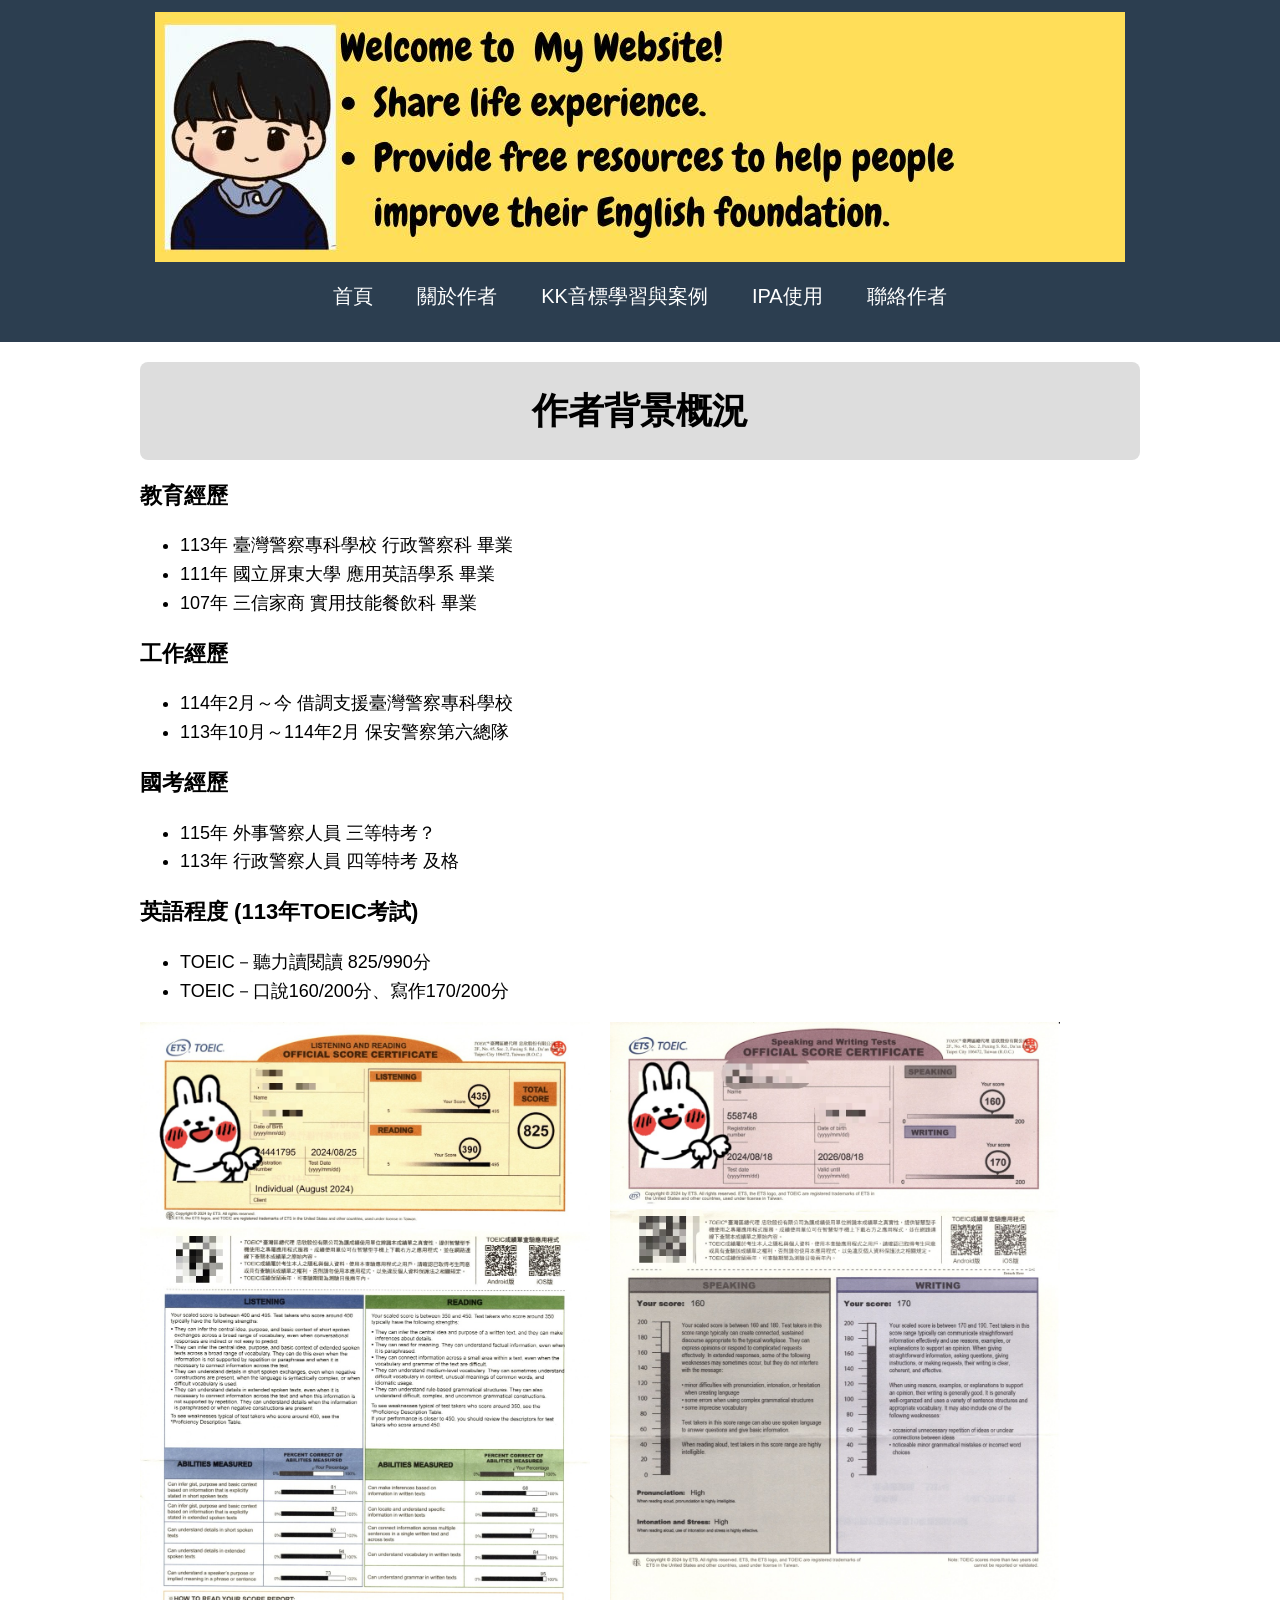
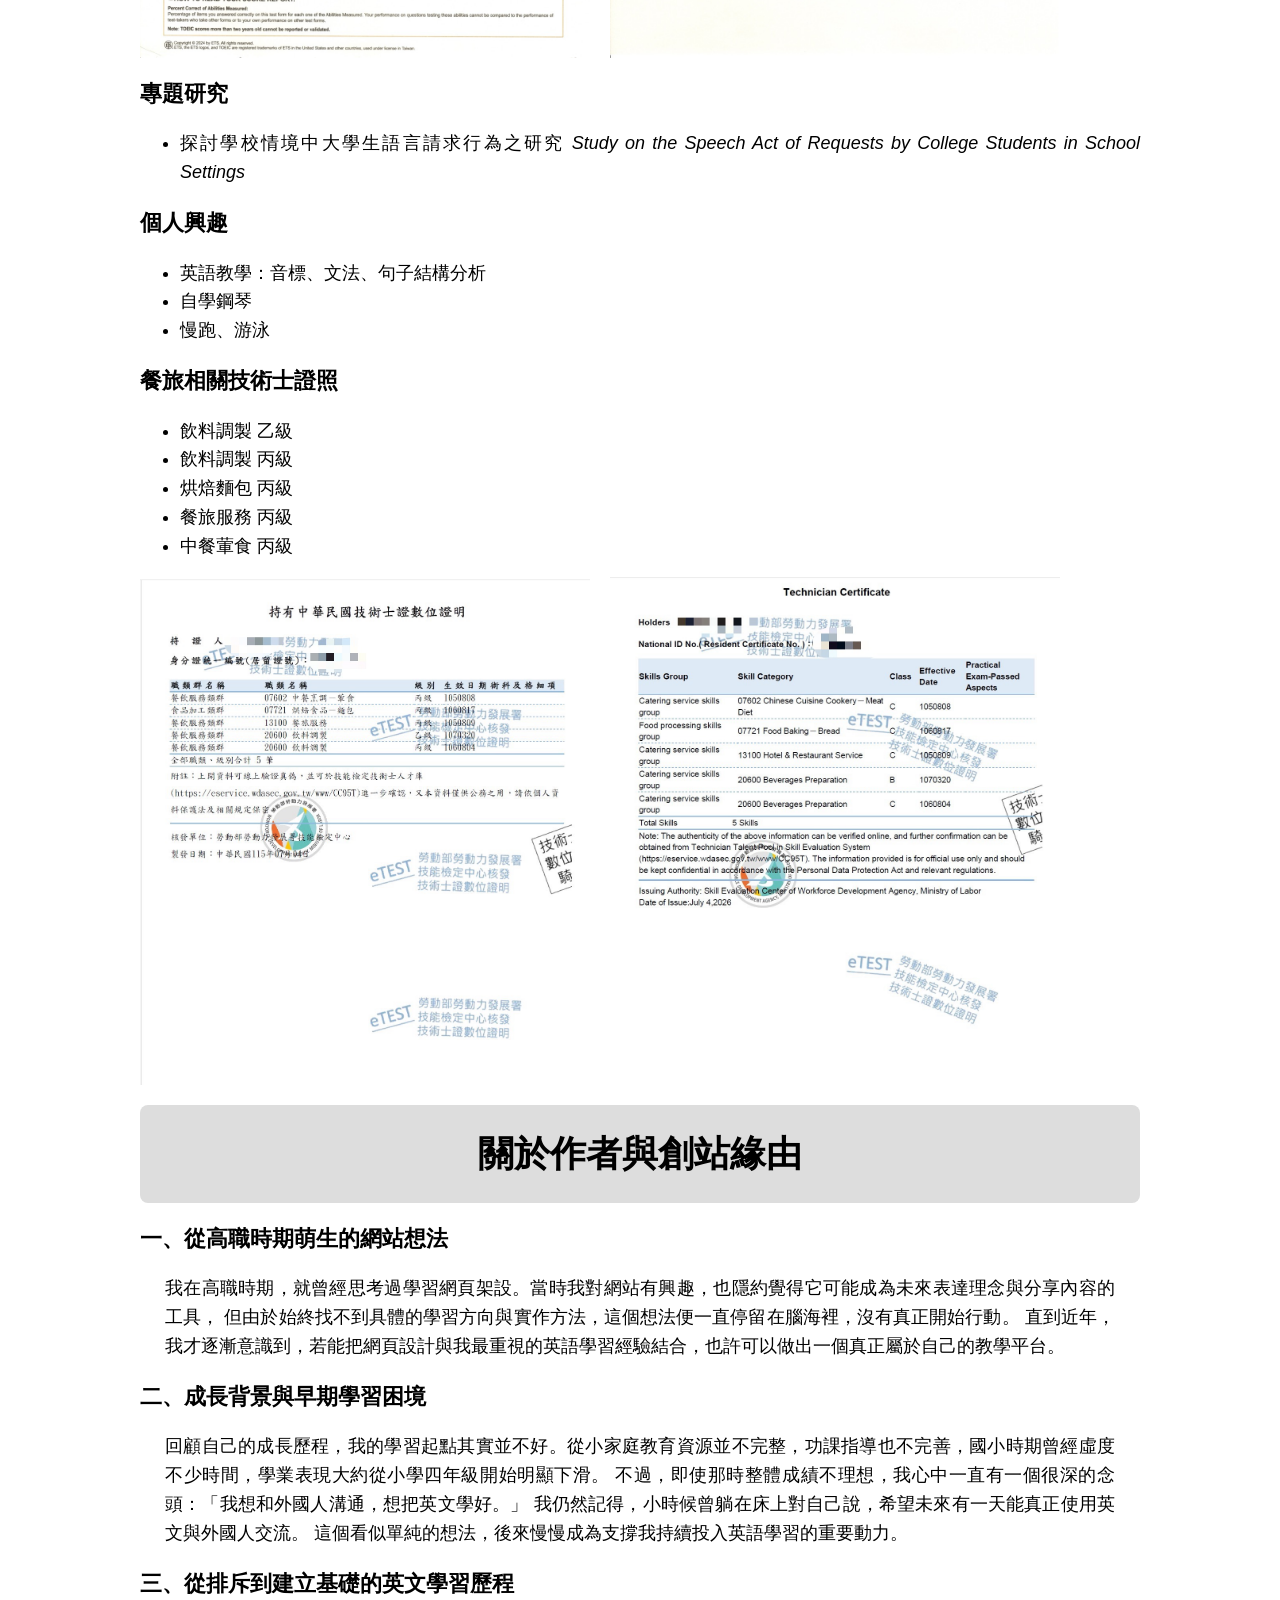
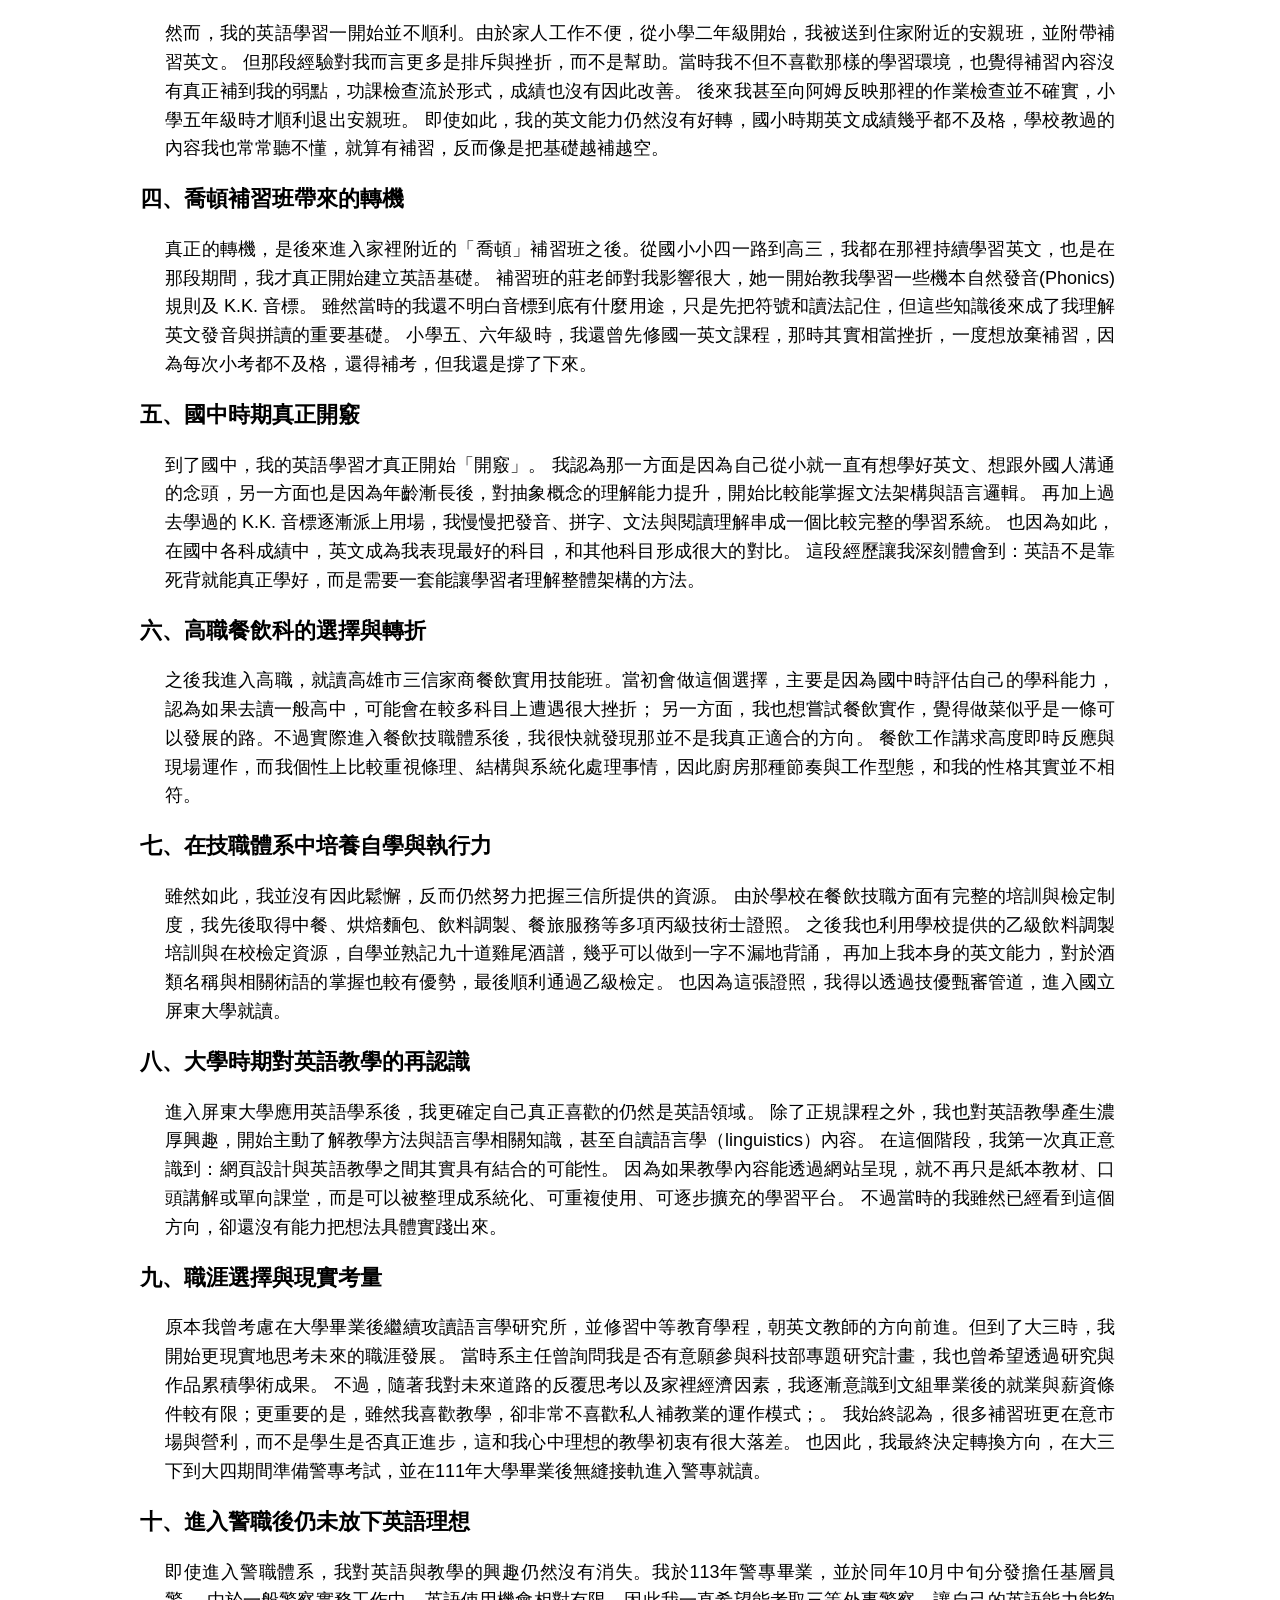
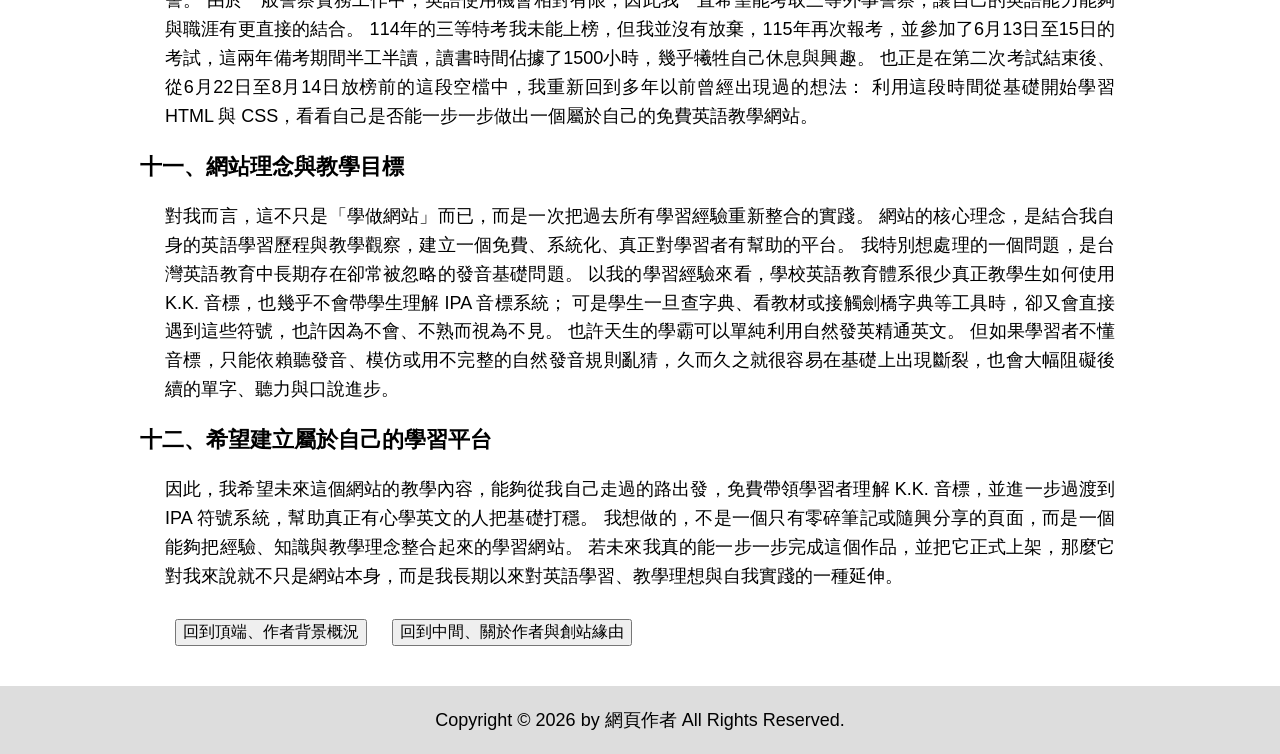
==== pages/about.html @ fb276cf3 "Version1" ====
<!DOCTYPE html> 
<html lang="zh-Hant-tw"> <!-- 告訴瀏覽器這個網頁是用「台灣繁體中文寫的」 -->
    <head>
        <meta charset="UTF-8">

        <meta name="description" content="關於作者與創站緣由">

        <meta name="viewport" content="width=device-width, initial-scale=1.0">
            <!-- RWD必備： <meta name="viewport" content="width=device-width, initial-scale=1.0">：能確保手機瀏覽器依裝置寬度正確顯示，避免內容在手機螢幕上縮小成無法閱讀的微小字體 。  -->

        <title>關於作者與創站緣由</title>

        <link rel="stylesheet" href="../CSS/base.css">  <!-- base這份放「一般外觀」和「共同基本設定」。 -->
            <!-- link是用來引入外部 CSS 檔案的元素，rel指html頁面和連結檔案的關係，其屬性質應使用stylesheet，href用來指定 CSS 檔案的路徑 -->
        <link rel="stylesheet" href="../CSS/RWD.css">    <!-- 這份只放RWD和「螢幕尺寸變化、圖片不爆版」比較有關的內容。 -->
        <style>
       
            
        </style>
    </head>

    <body> 
        <header  class="site-header" id="top">
            <img src="../images/logo.jpg" alt="網站Logo，這張自畫像是我一位大學好朋友幫我設計的！" title="網站Logo，這張圖片是我一位大學好朋友幫我設計的！" 
                style="display: block; margin: 0 auto">
                <!-- style 屬性是寫在某個 HTML 元素裡面的，專門用來直接替那個元素加 CSS 樣式。-->
                  
                <!-- style="display: block; margin: 0 auto" 整串意涵：把圖片顯示成區塊元素，然後左右自動置中。
                            display: block; = 讓 <img> 變成區塊，自己獨占一行。
                            margin: 0 auto; = 上下外距 0，左右自動分配，所以圖片會水平置中。-->
            <nav class="nav">
                <ul class="menu">
                    <li><a href="../index.html">首頁</a></li>
                    <li><a href="../pages/about.html">關於作者</a></li>
                    <li class="dropdown">
                        <button class="menu-title">KK音標學習與案例</button>
                        <ul class="submenu">
                            <li> <a href="../pages/KK-phonetic-symbols.html">KK音標學習</a></li>
                            <li> <a href="../pages/KK-application.html">單字應用教學</a></li>
                            <li> <a href="../pages/KK-case-study.html">學習案例分享</a></li>
                        </ul>
                    </li>
                    <li><a href="../pages/IPA-introduction.html">IPA使用</a></li>
                    <li><a href="../pages/contact.html">聯絡作者</a></li>
                </ul>
            </nav>
        </header>
        <main class="container">  
            <!-- main = 這一頁最主要的內容範圍。 -->
            <section class="hero">
                <h1>作者背景概況</h1>
            </section>

            <section class="sub-hero">
                <h2>教育經歷</h2>
                    <ul>
                        <li>113年 臺灣警察專科學校 行政警察科 畢業</li>
                        <li>111年 國立屏東大學 應用英語學系 畢業</li>
                        <li>107年 三信家商 實用技能餐飲科 畢業</li>
                    </ul>

                <h2>工作經歷</h2>
                    <ul>
                        <li>114年2月～今 借調支援臺灣警察專科學校</li>
                        <li>113年10月～114年2月 保安警察第六總隊</li>
                    </ul>
                
                <h2>國考經歷</h2>
                    <ul>
                        <li>115年 外事警察人員 三等特考？</li>
                        <li>113年 行政警察人員 四等特考 及格</li>
                    </ul>
                
                <h2>英語程度 (113年TOEIC考試)</h2>
                    <ul>
                        <li>TOEIC－聽力讀閱讀 825/990分</li>
                        <li>TOEIC－口說160/200分、寫作170/200分</li>
                    </ul>
                    <div class="image-container">
                        <figure><img src="../images/TOEIC 聽讀.jpg" alt="TOEIC－聽讀" title="TOEIC 聽讀"/> </figure>
                        <figure><img src="../images/TOEIC 說寫.jpg" alt="TOEIC－說寫" title="TOEIC 說寫"/> </figure>
                    </div>
                <h2>專題研究</h2>
                    <ul>
                        <li>探討學校情境中大學生語言請求行為之研究 
                            <i>Study on the Speech Act of Requests by College Students in School Settings</i></li>
                    </ul>
                <h2>個人興趣</h2>
                    <ul>
                        <li>英語教學：音標、文法、句子結構分析</li>
                        <li>自學鋼琴</li>
                        <li>慢跑、游泳</li>
                    </ul>

                <h2>餐旅相關技術士證照</h2>  
                    <ul>
                        <li>飲料調製 乙級</li>
                        <li>飲料調製 丙級</li>
                        <li>烘焙麵包 丙級</li>
                        <li>餐旅服務 丙級</li>
                        <li>中餐葷食 丙級</li>
                    </ul>
                    <div class="image-container">
                        <figure><img src="../images/技術士證照-中文.jpg" alt="技術士證照-中文" title="技術士證照-中文"/> </figure>
                        <figure><img src="../images/技術士證照-英文.jpg" alt="T技術士證照-英文" title="技術士證照-英文"/> </figure>
                    </div>
            </section>



            <section class="hero">
                <h1 id="middle">關於作者與創站緣由</h1>
            </section>

            <section class="sub-hero">
                <!-- section = main 裡面切出來的一塊一塊主題。 -->
                <h2>一、從高職時期萌生的網站想法</h2>
                    <P> 我在高職時期，就曾經思考過學習網頁架設。當時我對網站有興趣，也隱約覺得它可能成為未來表達理念與分享內容的工具，
                        但由於始終找不到具體的學習方向與實作方法，這個想法便一直停留在腦海裡，沒有真正開始行動。
                        直到近年，我才逐漸意識到，若能把網頁設計與我最重視的英語學習經驗結合，也許可以做出一個真正屬於自己的教學平台。 </p> 
            </section>

            <section class="sub-hero" >
                <h2>二、成長背景與早期學習困境</h2>
                    <p> 回顧自己的成長歷程，我的學習起點其實並不好。從小家庭教育資源並不完整，功課指導也不完善，國小時期曾經虛度不少時間，學業表現大約從小學四年級開始明顯下滑。
                        不過，即使那時整體成績不理想，我心中一直有一個很深的念頭：「我想和外國人溝通，想把英文學好。」
                        我仍然記得，小時候曾躺在床上對自己說，希望未來有一天能真正使用英文與外國人交流。
                        這個看似單純的想法，後來慢慢成為支撐我持續投入英語學習的重要動力。</p>
            </section>

            <section class="sub-hero">
                <h2>三、從排斥到建立基礎的英文學習歷程</h2>
                    <p> 然而，我的英語學習一開始並不順利。由於家人工作不便，從小學二年級開始，我被送到住家附近的安親班，並附帶補習英文。
                        但那段經驗對我而言更多是排斥與挫折，而不是幫助。當時我不但不喜歡那樣的學習環境，也覺得補習內容沒有真正補到我的弱點，功課檢查流於形式，成績也沒有因此改善。
                        後來我甚至向阿姆反映那裡的作業檢查並不確實，小學五年級時才順利退出安親班。
                        即使如此，我的英文能力仍然沒有好轉，國小時期英文成績幾乎都不及格，學校教過的內容我也常常聽不懂，就算有補習，反而像是把基礎越補越空。</p>
            </section>

            <section class="sub-hero">
                <h2>四、喬頓補習班帶來的轉機</h2>
                    <p> 真正的轉機，是後來進入家裡附近的「喬頓」補習班之後。從國小小四一路到高三，我都在那裡持續學習英文，也是在那段期間，我才真正開始建立英語基礎。
                        補習班的莊老師對我影響很大，她一開始教我學習一些機本自然發音(Phonics)規則及 K.K. 音標。
                        雖然當時的我還不明白音標到底有什麼用途，只是先把符號和讀法記住，但這些知識後來成了我理解英文發音與拼讀的重要基礎。
                        小學五、六年級時，我還曾先修國一英文課程，那時其實相當挫折，一度想放棄補習，因為每次小考都不及格，還得補考，但我還是撐了下來。</p>
            </section>

            <section class="sub-hero">
                <h2>五、國中時期真正開竅</h2>
                    <p> 到了國中，我的英語學習才真正開始「開竅」。
                        我認為那一方面是因為自己從小就一直有想學好英文、想跟外國人溝通的念頭，另一方面也是因為年齡漸長後，對抽象概念的理解能力提升，開始比較能掌握文法架構與語言邏輯。
                        再加上過去學過的 K.K. 音標逐漸派上用場，我慢慢把發音、拼字、文法與閱讀理解串成一個比較完整的學習系統。
                        也因為如此，在國中各科成績中，英文成為我表現最好的科目，和其他科目形成很大的對比。
                        這段經歷讓我深刻體會到：英語不是靠死背就能真正學好，而是需要一套能讓學習者理解整體架構的方法。</p>
            </section>

            <section class="sub-hero">
                <h2>六、高職餐飲科的選擇與轉折</h2>
                    <p> 之後我進入高職，就讀高雄市三信家商餐飲實用技能班。當初會做這個選擇，主要是因為國中時評估自己的學科能力，認為如果去讀一般高中，可能會在較多科目上遭遇很大挫折；
                        另一方面，我也想嘗試餐飲實作，覺得做菜似乎是一條可以發展的路。不過實際進入餐飲技職體系後，我很快就發現那並不是我真正適合的方向。
                        餐飲工作講求高度即時反應與現場運作，而我個性上比較重視條理、結構與系統化處理事情，因此廚房那種節奏與工作型態，和我的性格其實並不相符。</p>
            </section>

            <section class="sub-hero">
                <h2>七、在技職體系中培養自學與執行力</h2>
                    <p>雖然如此，我並沒有因此鬆懈，反而仍然努力把握三信所提供的資源。
                        由於學校在餐飲技職方面有完整的培訓與檢定制度，我先後取得中餐、烘焙麵包、飲料調製、餐旅服務等多項丙級技術士證照。
                        之後我也利用學校提供的乙級飲料調製培訓與在校檢定資源，自學並熟記九十道雞尾酒譜，幾乎可以做到一字不漏地背誦，
                        再加上我本身的英文能力，對於酒類名稱與相關術語的掌握也較有優勢，最後順利通過乙級檢定。
                        也因為這張證照，我得以透過技優甄審管道，進入國立屏東大學就讀。</p>
            </section>

            <section class="sub-hero">
                <h2>八、大學時期對英語教學的再認識</h2>
                    <p> 進入屏東大學應用英語學系後，我更確定自己真正喜歡的仍然是英語領域。
                        除了正規課程之外，我也對英語教學產生濃厚興趣，開始主動了解教學方法與語言學相關知識，甚至自讀語言學（linguistics）內容。
                        在這個階段，我第一次真正意識到：網頁設計與英語教學之間其實具有結合的可能性。
                        因為如果教學內容能透過網站呈現，就不再只是紙本教材、口頭講解或單向課堂，而是可以被整理成系統化、可重複使用、可逐步擴充的學習平台。
                        不過當時的我雖然已經看到這個方向，卻還沒有能力把想法具體實踐出來。</p>
            </section>

            <section class="sub-hero">
                <h2>九、職涯選擇與現實考量</h2>
                    <p> 原本我曾考慮在大學畢業後繼續攻讀語言學研究所，並修習中等教育學程，朝英文教師的方向前進。但到了大三時，我開始更現實地思考未來的職涯發展。
                        當時系主任曾詢問我是否有意願參與科技部專題研究計畫，我也曾希望透過研究與作品累積學術成果。
                        不過，隨著我對未來道路的反覆思考以及家裡經濟因素，我逐漸意識到文組畢業後的就業與薪資條件較有限；更重要的是，雖然我喜歡教學，卻非常不喜歡私人補教業的運作模式；。
                        我始終認為，很多補習班更在意市場與營利，而不是學生是否真正進步，這和我心中理想的教學初衷有很大落差。
                        也因此，我最終決定轉換方向，在大三下到大四期間準備警專考試，並在111年大學畢業後無縫接軌進入警專就讀。</p>
            </section>

            <section class="sub-hero">
                <h2>十、進入警職後仍未放下英語理想</h2>
                    <p> 即使進入警職體系，我對英語與教學的興趣仍然沒有消失。我於113年警專畢業，並於同年10月中旬分發擔任基層員警。
                        由於一般警察實務工作中，英語使用機會相對有限，因此我一直希望能考取三等外事警察，讓自己的英語能力能夠與職涯有更直接的結合。
                        114年的三等特考我未能上榜，但我並沒有放棄，115年再次報考，並參加了6月13日至15日的考試，這兩年備考期間半工半讀，讀書時間佔據了1500小時，幾乎犧牲自己休息與興趣。
                        也正是在第二次考試結束後、從6月22日至8月14日放榜前的這段空檔中，我重新回到多年以前曾經出現過的想法：
                        利用這段時間從基礎開始學習 HTML 與 CSS，看看自己是否能一步一步做出一個屬於自己的免費英語教學網站。</p>
            </section>

            <section class="sub-hero">
                <h2>十一、網站理念與教學目標</h2>
                    <p>對我而言，這不只是「學做網站」而已，而是一次把過去所有學習經驗重新整合的實踐。
                        網站的核心理念，是結合我自身的英語學習歷程與教學觀察，建立一個免費、系統化、真正對學習者有幫助的平台。
                        我特別想處理的一個問題，是台灣英語教育中長期存在卻常被忽略的發音基礎問題。
                        以我的學習經驗來看，學校英語教育體系很少真正教學生如何使用 K.K. 音標，也幾乎不會帶學生理解 IPA 音標系統；
                        可是學生一旦查字典、看教材或接觸劍橋字典等工具時，卻又會直接遇到這些符號，也許因為不會、不熟而視為不見。
                        也許天生的學霸可以單純利用自然發英精通英文。
                        但如果學習者不懂音標，只能依賴聽發音、模仿或用不完整的自然發音規則亂猜，久而久之就很容易在基礎上出現斷裂，也會大幅阻礙後續的單字、聽力與口說進步。</p>
            </section>

            <section class="sub-hero">
                <h2>十二、希望建立屬於自己的學習平台</h2>
                    <p>因此，我希望未來這個網站的教學內容，能夠從我自己走過的路出發，免費帶領學習者理解 K.K. 音標，並進一步過渡到 IPA 符號系統，幫助真正有心學英文的人把基礎打穩。
                        我想做的，不是一個只有零碎筆記或隨興分享的頁面，而是一個能夠把經驗、知識與教學理念整合起來的學習網站。
                        若未來我真的能一步一步完成這個作品，並把它正式上架，那麼它對我來說就不只是網站本身，而是我長期以來對英語學習、教學理想與自我實踐的一種延伸。</p>
            </section>

            <p> <button class="botton"> <a href="#top">   回到頂端、作者背景概況
            </a> </button>
                <button class="botton"> <a href="#middle">回到中間、關於作者與創站緣由</a> </button></p>
        </main>

        <footer class="site-footer">
            <p>Copyright © 2026 by 網頁作者 All Rights Reserved.</p>
        </footer>
    </body>

</html>
---- CSS/base.css ----
/* * 代表全域選擇器，會套用到所有元素 */
/*在 CSS 裡說的「box盒子」，就是指每一個 HTML 元素都像一個方塊區域，有內容、內距、邊框和外距。*/
/*box-sizing: border-box; 的意思是：你設定的寬高，會把 padding (內距)和 border (邊框) 一起算進去。*/
* {
  box-sizing: border-box;
}

/* body 是整個網頁主體 */
/* margin: 0; 先把瀏覽器預設外距清掉 */
/* font-family: 設定字體 */
/* line-height: 文字行高 */
/* font-size: 基本文字大小 */
/* background-color: 頁面背景色 */
/* color: 頁面文字顏色 */
body {
  margin: 0;
  font-family: Arial, "Microsoft JhengHei", sans-serif;
  line-height: 1.6;
  font-size: 16px;
  background-color: white;
  color: black;
}

h3 {
  border-left: 6px solid #2c3e50;  /* 標題左邊加一條 6px 深藍色線條 */
  margin: 0 0 10px 0; /* 外距：上 0、左右 0、下 10px，讓 h3 和下面 p 有點距離 */
  padding: 10px; /* 標題內距，讓文字不要貼邊 */
}

h4 {
  background-color: bisque;
  margin: 0 0 10px 0; /* 外距：上 0、左右 0、下 10px，讓 h3 和下面 p 有點距離 */
  padding: 20px; /* 標題內距，讓文字不要貼邊 */
  border-radius: 10px;
  font-size: 28px;
  text-align: center;
}

h4.summary-title {
  background: none;
  margin: 0 0 6px 0;
  padding: 0;
  font-size: 18px;
  line-height: 1.2;
  text-align: left;
  border-radius: 0;
}

a {
  color: black;
  text-decoration: none;
  font-size: 16px;
}

/* base.css：桌機 / 平板先並排 */
.image-container {
    display: flex; /* 把這個元素設定成「彈性盒容器」，讓 figure 可以水平排列 */
    flex-wrap: wrap; /* 如果空間不夠，允許換行 */
    gap: 20px; /* 每張照片之間的間距 */
    justify-content: flex-start; 
      /* 把flex-start靠主軸的起點對齊 、ceter讓整組圖片置中、flex-end 往後靠齊 、space-between左右貼邊，中間平均分散 */
}

.image-container figure {
    flex: 0 0 45%;  
      /* flex: 1 1 45%的意思：
          flex-grow: 1 ：個元素在有多出空間時，可以放大，而且是按照比例去分配空間 ； 0表示不要自動放大
          flex-shrink: 1 ：元素在空間不夠時，可以縮小，而且也是按照比例縮小 ； 0表示不要自動縮小
          flex-basis: 45% ：表示這個元素一開始的基準寬度是 45%，如果要併排三個則調成約33% */
    margin: 0; /* 移除 figure 預設外距，避免版面跑掉 */
    text-align: center; /* 圖片說明文字置中 */
}

.image-container img {
    width: 100%; /* 圖片寬度撐滿 figure */
    max-width: 100%; /* 防止圖片超出容器 */
    height: auto;  /* 維持圖片原始比例，不變形 */
    display: block;  /* 移除圖片下方多餘空白 */
}


.botton {
 margin: 10px;
}


.botton:hover {
  border-radius: 10px;
  background-color:yellowgreen;
}



.vowels:hover,
.consonants:hover {
  background-color: yellowgreen;
}

/* .site-header 是頁首區塊 */
/* background-color: 設定頁首背景色 */
/* padding: 12px 0; 表示上下留白 12px，左右 0 */
.site-header {
  background-color: #2c3e50;
  padding: 12px 0;
}


.nav {
  background-color: #2c3e50;
  padding: 10px 20px;
}

/* 主選單 */
.menu {
  list-style: none;
  margin: 0;
  padding: 0;
  display: flex; /* 主選單橫向排列 */
  gap: 20px;
  align-items: center;
}


/* 主選單每個項目 */
.menu li {
  position: relative;
  list-style: none;
}

/* 主選單連結 */
.menu li a,
.menu-title  {
  text-decoration: none; /*  去掉底線 */
  color: white; /* 文字白色 */
  padding: 8px 12px; /* 連結內距，上下 8px 左右 12px */
  display: block; /* 讓 a 變成區塊，整塊都比較好點 */
  font-size: 20px;
}

/* 因為 KK音標學習與案例 是 span，不是 a，所以要另外寫 */
.menu-title {
  color: white;
  padding: 8px 12px;
  display: block;
  font-size: 20px;
  cursor: pointer;
  background: none;   /* 拿掉按鈕預設底色 */
  border: none;       /* 拿掉按鈕預設邊框 */
  outline: none;
  font-family: inherit;
  line-height: normal;
}

/* hover 選單裡的連結滑鼠移上去時的效果 、 focus 效果 、 span 滑鼠移上去也有一樣效果 */
.menu li a:hover,
.menu li a:focus,
.menu-title:hover,
.menu-title:hover,
.menu-title:focus {
  background-color: #34495e; /* 變更背景色 */
  border-radius: 5px; /*  讓四角微圓 */
}

/* 子選單預設先隱藏 */
.submenu {
  display: none;
  position: absolute;
  top: 100%;
  left: 0;
  min-width: 220px;
  margin: 0;
  padding: 0;
  background-color: #2c3e50;
  border-radius: 5px;
  box-shadow: 0 4px 10px rgba(0, 0, 0, 0.2);
  z-index: 1000;
}

/* 子選單每個 li 垂直排列 */
.submenu li {
  list-style: none; /* 子選單每個項目不要黑點 */
  width: 100%;
}

/* 子選單連結 */
.submenu li a {
  display: block;
  padding: 10px 14px;
  color: white;
  text-decoration: none;
  font-size: 18px;
  white-space: nowrap;
}

/* 子選單 hover */
.submenu li a:hover,
.submenu li a:focus {
  background-color: #34495e;
}

/* 滑鼠移上去或焦點進入時展開 */
.dropdown:hover .submenu,
.dropdown:focus-within .submenu {
  display: block;
}

.topics ul {
  list-style: none; /* 把清單前面的黑點取消掉 */
  margin: 0;  /* 清除 ul 預設的外距 */
  padding: 0; /* 清除 ul 預設的內距 */
  display: flex; /* 這樣 ul 裡面的 li 預設就會從左到右排開，而不是一個疊一個往下排。 */
  gap: 20px; /* 每個 li 卡片之間保留 20px 間距 */
  align-items: stretch;  /* 讓同一排的項目自動拉成一樣高 */
}

.topics li {
  flex: 1; /* 每個 li 平均分配寬度 */
  border: 1px solid #ddd; /* 卡片外框：1px 淺灰色邊線 */
  background: white; /* 卡片背景色設成白色 */
  padding: 12px;  /* 卡片內距，讓內容不要貼邊 */
  display: flex;  /* 把每個 li 也變成 flex 容器 */
  flex-direction: column;  /* 讓 li 裡面的內容改成直向排列，上面是 h3，下面是 p */
}

.topics h3 {
  text-align: center; /* 標題文字置中 */
  border-left: 6px solid #2c3e50;  /* 標題左邊加一條 6px 深藍色線條 */
  background-color: #b1c8de;  /* 標題背景顏色 */
  min-height: 60px;  /* 標題區塊至少 60px 高，避免有的高有的低 */
  margin: 0 0 10px 0; /* 外距：上 0、左右 0、下 10px，讓 h3 和下面 p 有點距離 */
  padding: 10px; /* 標題內距，讓文字不要貼邊 */

}


/* .hero 是主視覺或主介紹區塊 */
/* background-color: white; 白底 */
/* margin-top: 20px; 跟上方區塊留距離 */
/* padding: 20px; 內容和邊框之間留白 */
/* border-radius: 8px; 該區塊四角圓角，但因為白色看不到 */
.hero {
  background-color: #ddd;
  margin-top: 20px;
  padding: 20px;
  border-radius: 8px;
}

/* .hero h1 主標題 */
.hero h1 {
  margin: 0;
  padding: 0;
  font-size: 28px;
  text-align: center;
}

 p {
  font-size: 18px; /* font-size: 16px; 段落文字大小 */
                  /* text-indent: 2.1em段落都要縮排2個字元 */
  text-align: justify;  /* 強制文字左右對齊 */
  text-justify: inter-ideograph; /* 針對中文、日文等東亞文字優化間距 */ 
  margin-left: 25px;
  margin-right: 25px;
}

.sub-hero ul li {
  font-size: 18px; /* font-size: 16px; 段落文字大小 */
  text-align: justify;  /* 強制文字左右對齊 */
  text-justify: inter-ideograph; /* 針對中文、日文等東亞文字優化間距 */ 
}


.vowel-list,
.consonant-list {
  display: grid;  /* 把這個區塊變成 grid 網格容器 */
  grid-template-columns: repeat(4, 1fr); /* 固定排成 4 欄，每一欄平均分配寬度 */
  gap: 12px; /* 每個格子之間的間距 */
  align-items: stretch;  /* 讓同一排的項目自動拉成一樣高 */
}


.vowels,
.consonants {
  background: white;  /* 按鈕背景顏色 */
  border: 1px solid #ddd; /* 邊框，1px 灰色線 */
  border-radius: 12px;
  padding: 1rem 1.5rem;  /* 內距，上下 1rem、左右 1.5rem */
  text-align: center;
  cursor: pointer;
  transition: 0.2s; /* 動畫過渡效果，讓變化比較順 */
  font-size: 30px;
  margin-bottom: 0.5rem;   /* 每顆按鈕下面再留一點空間 */
  height: 85px;
}

.ii, .u, .e, .o, .ɝ, .ə {
  color: red;
}

.p, .f, .θ, .t, .s, .ʃ, .tʃ, .k, .h {
  color: red;
}

.sound-note {
  margin-top: 8px;
  font-size: 16px;
  color: #555;
}


/* .site-footer 是頁尾 */
/* text-align: center; 文字置中 */
/* padding: 20px; 內距 */
/* margin-top: 30px; 和上方內容拉開距離 */
/* background-color: #ddd; 淺灰背景 */
.site-footer {
  text-align: center;
  padding: 20px;
  margin-top: 30px;
  background-color: #ddd;
}

.site-footer p {
  margin: 0;
  text-align: center;
}

 /* .table-wrap：外面那層「包起來」的盒子，通常拿來做橫向捲動、限制寬度、或加外框。 */
.table-wrap {
  overflow-x: auto;
  -webkit-overflow-scrolling: touch;
}

.table-wrap table {
  width: 100%;
  min-width: 700px;
  border-collapse: collapse;
}

.table-wrap caption {
  margin-bottom: 10px;
  font-weight: bold;
  text-align: left;
}

.table-wrap th,
.table-wrap td {
  padding: 10px;
  border: 1px solid #ccc;
  text-align: left;
}

.vocab-pronunciation {
  padding: 6px 12px;
  cursor: pointer;
}
---- CSS/RWD.css ----
/* .container 是把主要內容集中放在中間、控制寬度的外層盒子 */
/* width: 90%; 表示容器寬度佔畫面 90% */
/* max-width: 1000px; 但最大不要超過 1000px */
/* margin: 0 auto; 上下外距 0，左右自動分配，讓區塊水平置中 */
.container {
  width: 90%;
  max-width: 1000px;
  margin: 0 auto;
}

 /* RWD 圖片自適應 */
/* max-width: 100%; 避免圖片超出螢幕 */
/* height: auto; 依比例自動調整高度，避免變形 */
/* display: block; 讓圖片變成區塊元素，自己獨占一行 */
img {
  max-width: 100%;
  height: auto;
  display: block; 
}


@media (max-width: 767px) {
  .vowel-list,
  .consonant-list {
    grid-template-columns: repeat(4, 1fr); /* 手機排版繼續保留一排 4 個 */
    gap: 8px;
  }

  .vowels,
  .consonants {
    font-size: 18px; 
    height: 68px; 
    padding: 6px 4px; 
    /* 以上三種設定：讓手機格子尺寸回到可承受範圍 */

    margin-bottom: 0;
    line-height: 1.15;
    display: flex;
    align-items: center;
    justify-content: center;
    text-align: center;
    white-space: normal;

    /* 以下最關鍵兩個設定：因為像 [m母m]、[n母n]、[l母l] 這些字比較長，
    如果不允許正常換行，就會把格子硬撐歪；加了之後它可以在格內自己折行，比較不會爆版。 */
    word-break: break-word;
    overflow-wrap: break-word;
  }
 
   h4 {
    text-align: center;
    padding: 10px 12px;
    margin: 0 0 6px 0;
  }

  p {
    margin-left: 12px;
    margin-right: 12px;
    font-size: 17px;
    line-height: 1.8;
  }

  .menu {
    flex-direction: column;
    align-items: stretch;
    gap: 0;
  }

  .menu > li {
    width: 100%;
  }

  .menu > li > a,
  .menu-title {
    width: 100%;
    text-align: left;
    background: none;
    border: none;
  }

  .submenu {
    position: static;
    min-width: 100%;
    box-shadow: none;
    margin-top: 4px;
    background-color: #34495e;
  }

  .image-container {
    flex-direction: column; /* 改成垂直排列，避免手機太擠 */
    }

  .image-container figure { 
    flex: 1 1 100%;  /* 每個 figure 佔滿整行 */
    }
}

/* RWD媒體查詢與彈性排列： @media (min-width: 768px)當螢幕變大時，切換成桌機版樣式  
  RWD 排版觀念中，我們會讓手機版預設維持簡單的上下直排 。
  接著利用 @media (min-width: 768px) 語法告訴網頁，當使用者的螢幕大於平板尺寸時，透過 display: flex; 與 flex-direction: row; 
  將原本直排的容器轉為左右橫排 。只要掌握這個原則，就能應付絕大多數的網頁區塊自適應需求 。
  補充：當螢幕寬度大於等於 768px 時，常拿來當「手機版切換成平板／桌機版」的參考分界，不是硬性標準。 */

@media (min-width: 768px) {
  .menu {
    flex-direction: row;
    justify-content: center;
    align-items: center;
    gap: 20px;
  }

  .hero h1 {
    font-size: 36px;
  }

  .hero p,
  .hero ul li,
  .sub-hero p {
    font-size: 18px;
  }

  .sub-hero h2 {
    font-size: 22px;
  }

   
}
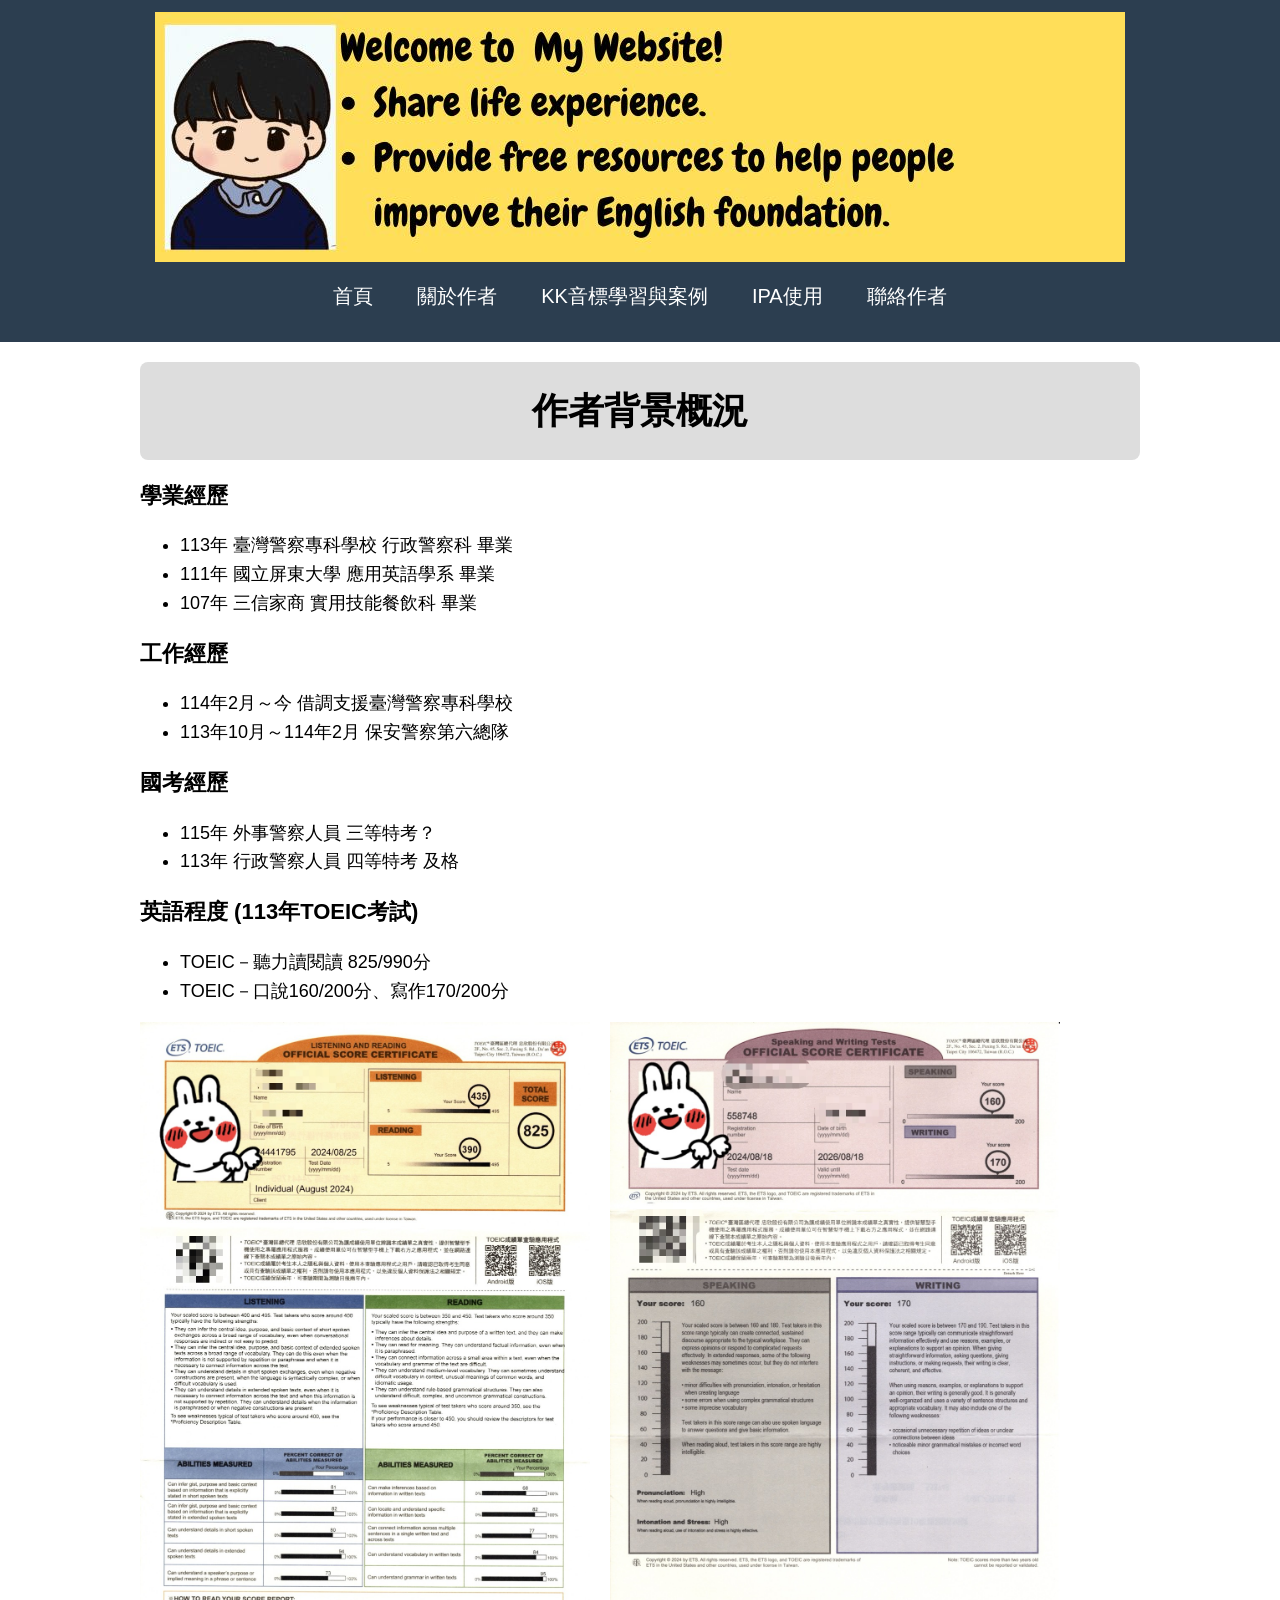
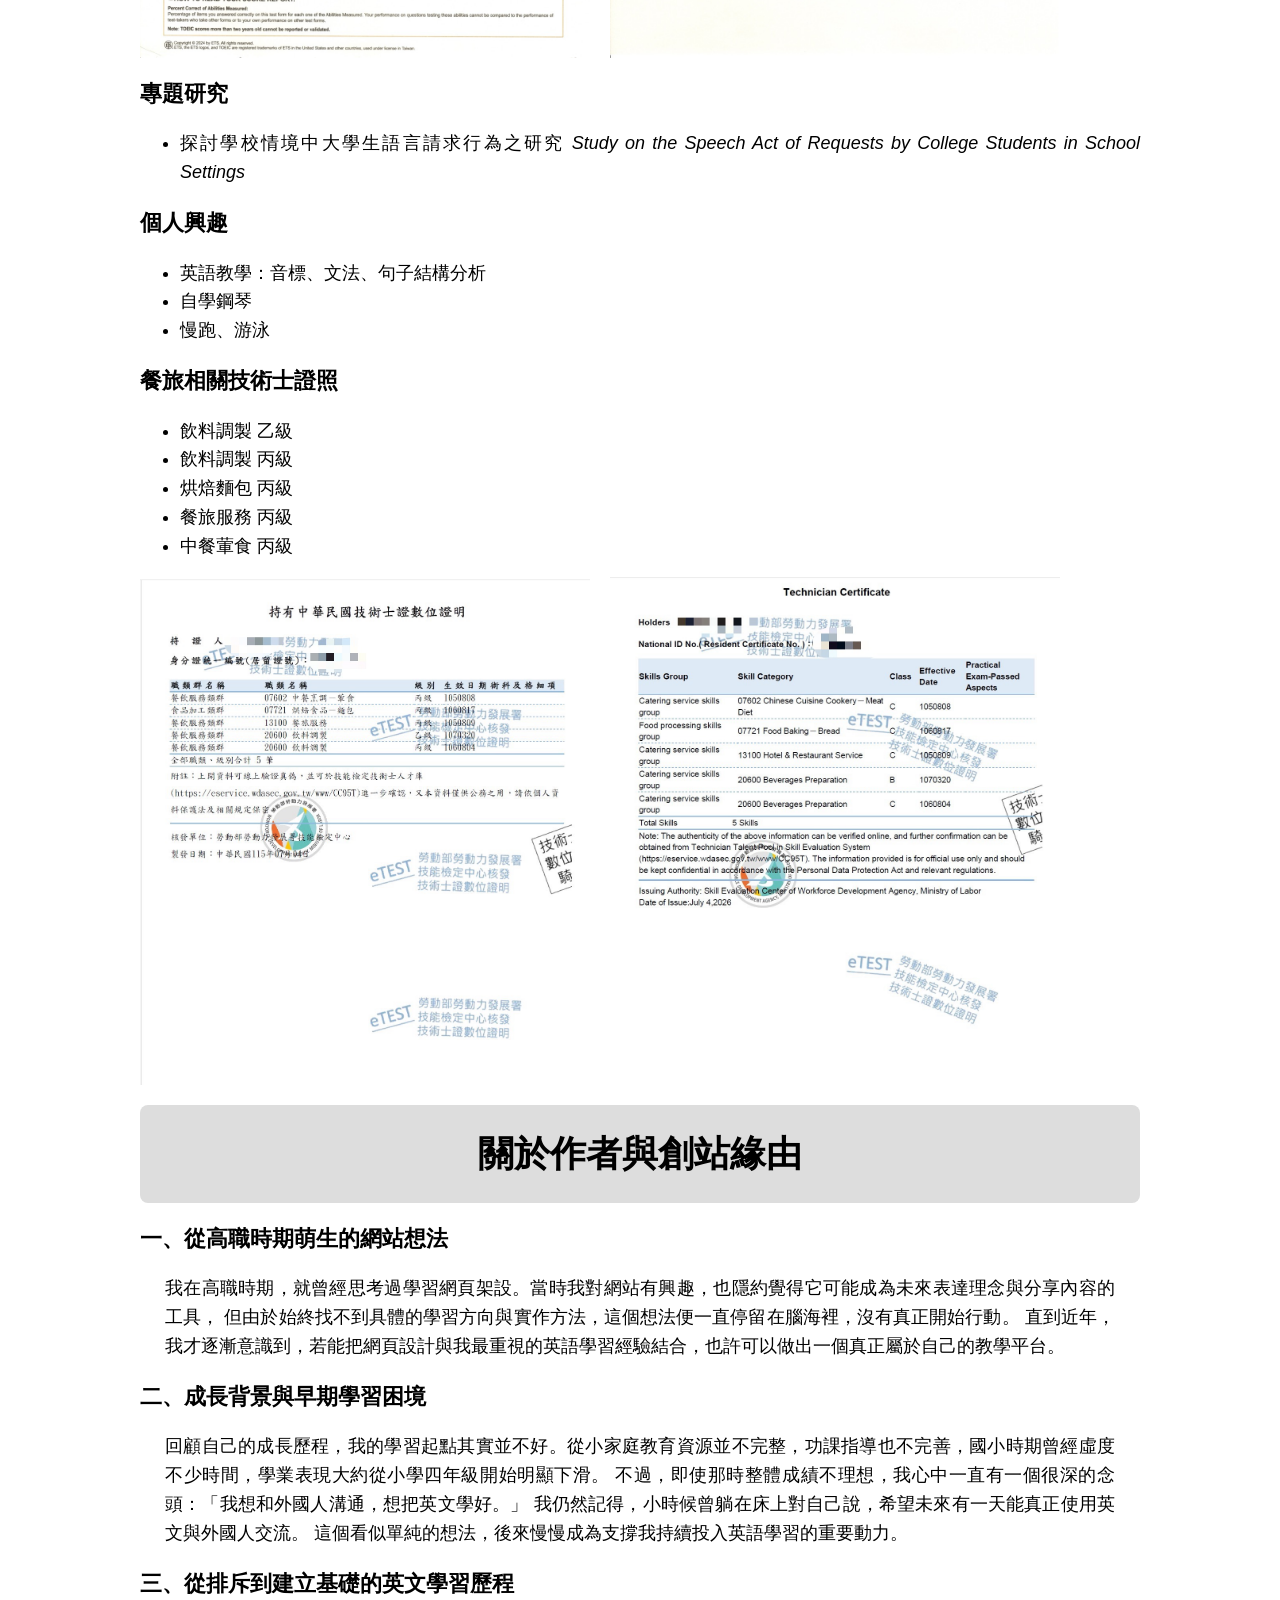
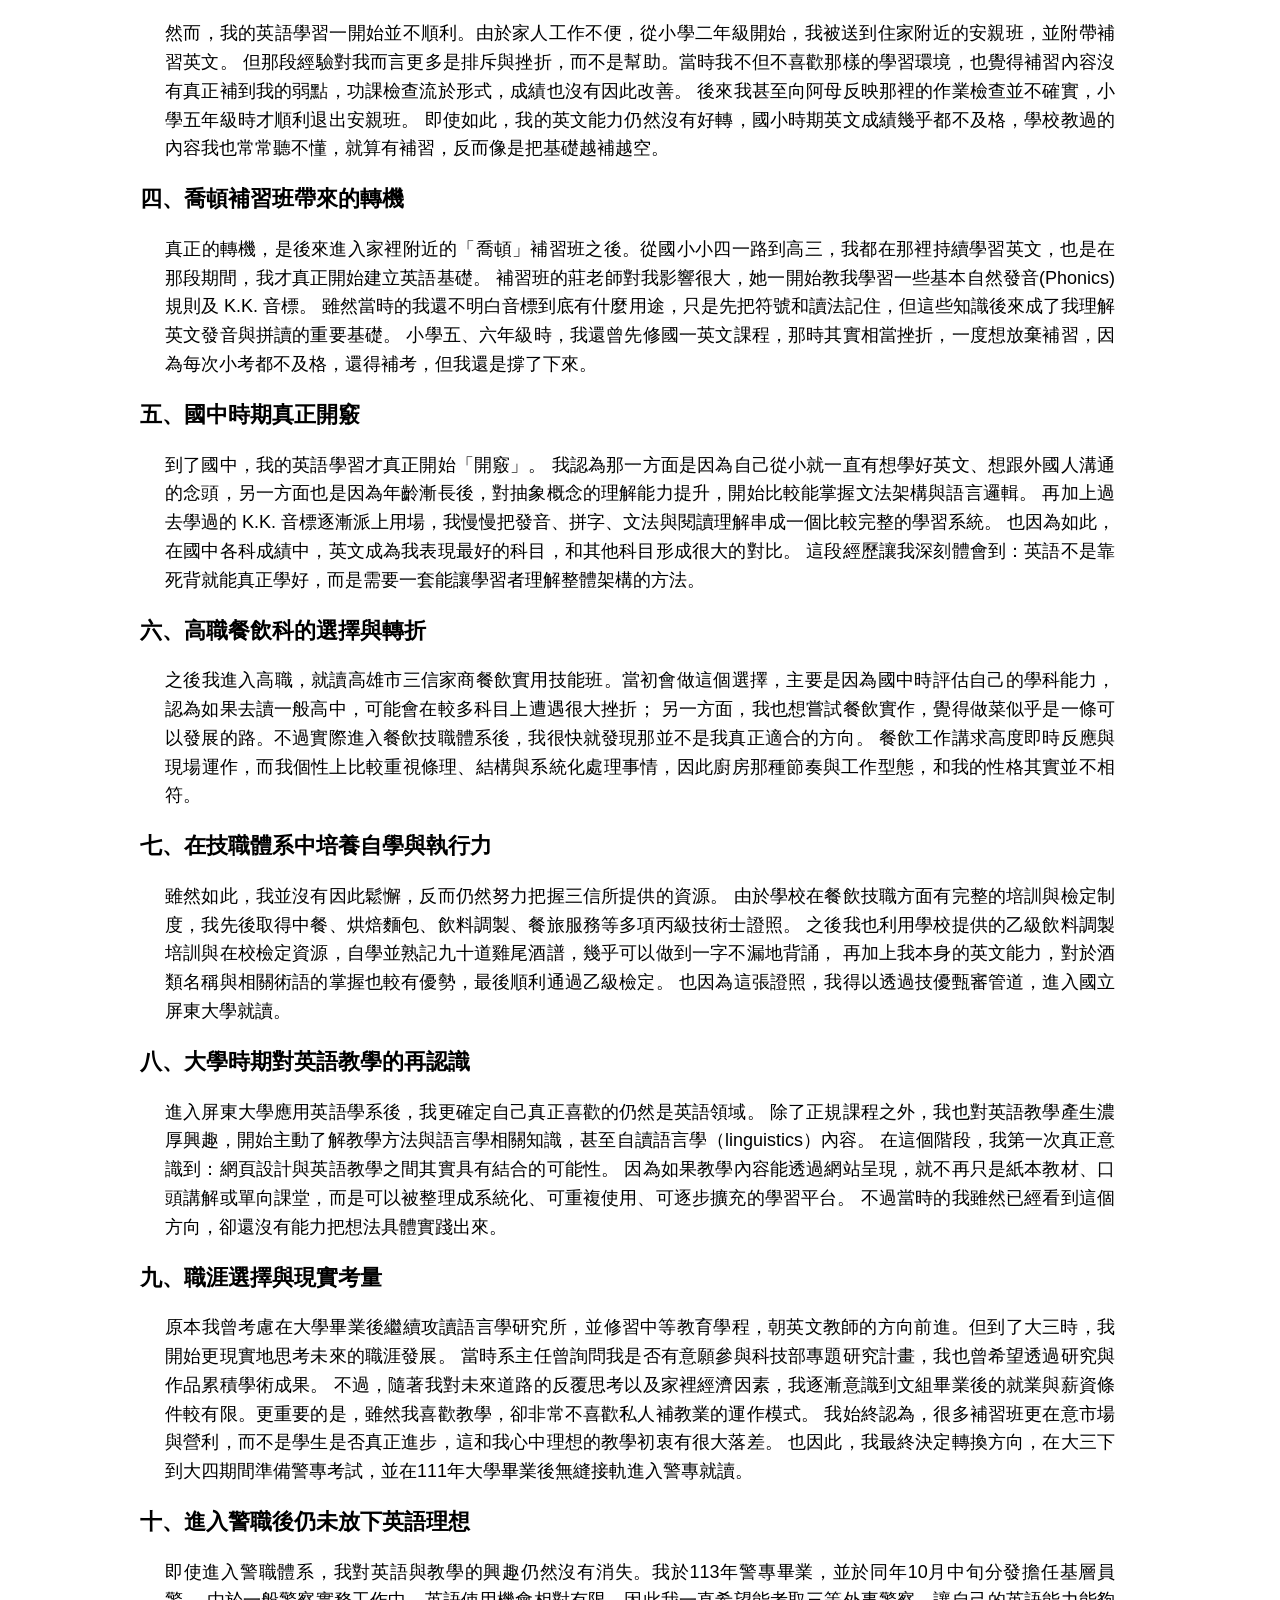
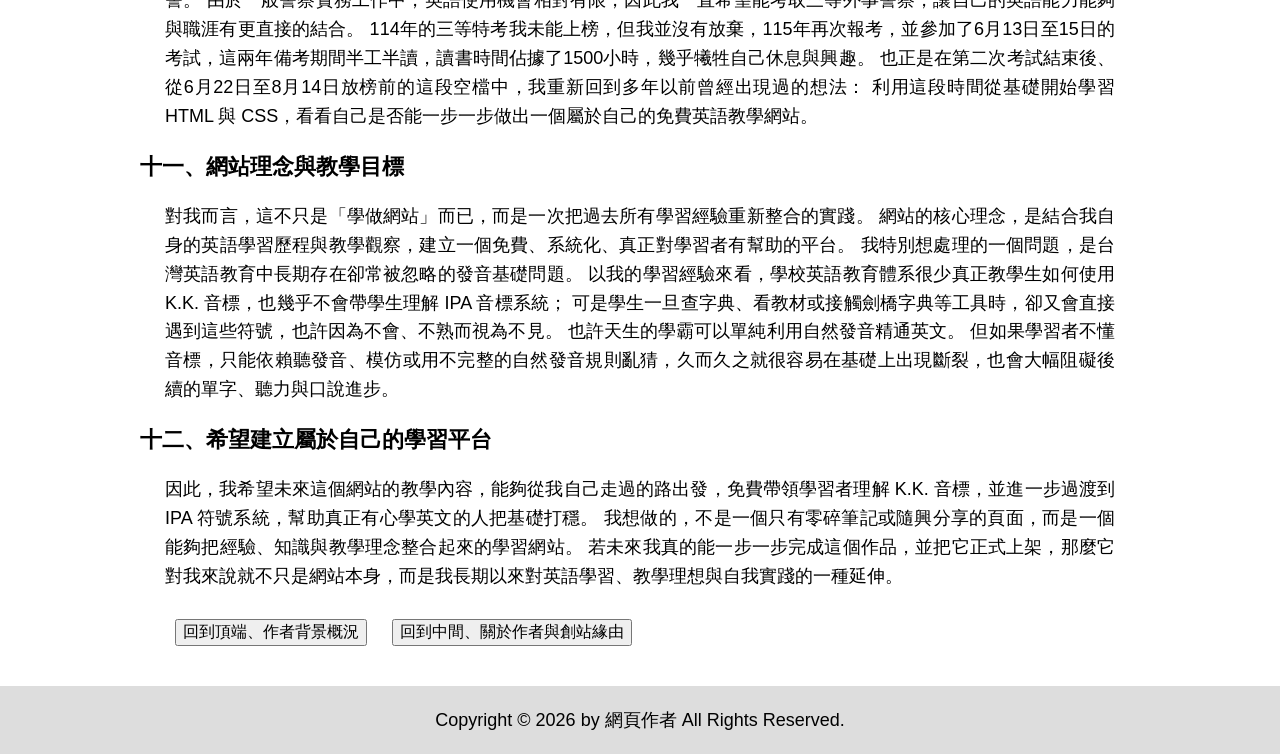
==== commit e20eac3a: "version 4" ====
--- a/pages/about.html
+++ b/pages/about.html
@@ -52,7 +52,7 @@
             </section>
 
             <section class="sub-hero">
-                <h2>教育經歷</h2>
+                <h2>學業經歷</h2>
                     <ul>
                         <li>113年 臺灣警察專科學校 行政警察科 畢業</li>
                         <li>111年 國立屏東大學 應用英語學系 畢業</li>
@@ -132,14 +132,14 @@
                 <h2>三、從排斥到建立基礎的英文學習歷程</h2>
                     <p> 然而，我的英語學習一開始並不順利。由於家人工作不便，從小學二年級開始，我被送到住家附近的安親班，並附帶補習英文。
                         但那段經驗對我而言更多是排斥與挫折，而不是幫助。當時我不但不喜歡那樣的學習環境，也覺得補習內容沒有真正補到我的弱點，功課檢查流於形式，成績也沒有因此改善。
-                        後來我甚至向阿姆反映那裡的作業檢查並不確實，小學五年級時才順利退出安親班。
+                        後來我甚至向阿母反映那裡的作業檢查並不確實，小學五年級時才順利退出安親班。
                         即使如此，我的英文能力仍然沒有好轉，國小時期英文成績幾乎都不及格，學校教過的內容我也常常聽不懂，就算有補習，反而像是把基礎越補越空。</p>
             </section>
 
             <section class="sub-hero">
                 <h2>四、喬頓補習班帶來的轉機</h2>
                     <p> 真正的轉機，是後來進入家裡附近的「喬頓」補習班之後。從國小小四一路到高三，我都在那裡持續學習英文，也是在那段期間，我才真正開始建立英語基礎。
-                        補習班的莊老師對我影響很大，她一開始教我學習一些機本自然發音(Phonics)規則及 K.K. 音標。
+                        補習班的莊老師對我影響很大，她一開始教我學習一些基本自然發音(Phonics)規則及 K.K. 音標。
                         雖然當時的我還不明白音標到底有什麼用途，只是先把符號和讀法記住，但這些知識後來成了我理解英文發音與拼讀的重要基礎。
                         小學五、六年級時，我還曾先修國一英文課程，那時其實相當挫折，一度想放棄補習，因為每次小考都不及格，還得補考，但我還是撐了下來。</p>
             </section>
@@ -182,7 +182,7 @@
                 <h2>九、職涯選擇與現實考量</h2>
                     <p> 原本我曾考慮在大學畢業後繼續攻讀語言學研究所，並修習中等教育學程，朝英文教師的方向前進。但到了大三時，我開始更現實地思考未來的職涯發展。
                         當時系主任曾詢問我是否有意願參與科技部專題研究計畫，我也曾希望透過研究與作品累積學術成果。
-                        不過，隨著我對未來道路的反覆思考以及家裡經濟因素，我逐漸意識到文組畢業後的就業與薪資條件較有限；更重要的是，雖然我喜歡教學，卻非常不喜歡私人補教業的運作模式；。
+                        不過，隨著我對未來道路的反覆思考以及家裡經濟因素，我逐漸意識到文組畢業後的就業與薪資條件較有限。更重要的是，雖然我喜歡教學，卻非常不喜歡私人補教業的運作模式。
                         我始終認為，很多補習班更在意市場與營利，而不是學生是否真正進步，這和我心中理想的教學初衷有很大落差。
                         也因此，我最終決定轉換方向，在大三下到大四期間準備警專考試，並在111年大學畢業後無縫接軌進入警專就讀。</p>
             </section>
@@ -203,7 +203,7 @@
                         我特別想處理的一個問題，是台灣英語教育中長期存在卻常被忽略的發音基礎問題。
                         以我的學習經驗來看，學校英語教育體系很少真正教學生如何使用 K.K. 音標，也幾乎不會帶學生理解 IPA 音標系統；
                         可是學生一旦查字典、看教材或接觸劍橋字典等工具時，卻又會直接遇到這些符號，也許因為不會、不熟而視為不見。
-                        也許天生的學霸可以單純利用自然發英精通英文。
+                        也許天生的學霸可以單純利用自然發音精通英文。
                         但如果學習者不懂音標，只能依賴聽發音、模仿或用不完整的自然發音規則亂猜，久而久之就很容易在基礎上出現斷裂，也會大幅阻礙後續的單字、聽力與口說進步。</p>
             </section>
 
--- a/CSS/base.css
+++ b/CSS/base.css
@@ -44,6 +44,13 @@
   line-height: 1.2;
   text-align: left;
   border-radius: 0;
+}
+
+.word-set {
+  font-size: 18px;
+  text-align: center;
+  justify-content: center;
+  padding: 28px;
 }
 
 a {
@@ -292,7 +299,7 @@
   height: 85px;
 }
 
-.ii, .u, .e, .o, .ɝ, .ə {
+.ii, .u, .e, .o, .ɝ {
   color: red;
 }
 
@@ -324,32 +331,42 @@
   text-align: center;
 }
 
- /* .table-wrap：外面那層「包起來」的盒子，通常拿來做橫向捲動、限制寬度、或加外框。 */
-.table-wrap {
-  overflow-x: auto;
-  -webkit-overflow-scrolling: touch;
-}
-
-.table-wrap table {
-  width: 100%;
-  min-width: 700px;
-  border-collapse: collapse;
-}
-
-.table-wrap caption {
-  margin-bottom: 10px;
-  font-weight: bold;
-  text-align: left;
-}
-
-.table-wrap th,
-.table-wrap td {
-  padding: 10px;
-  border: 1px solid #ccc;
-  text-align: left;
-}
-
-.vocab-pronunciation {
-  padding: 6px 12px;
+.table-wrap { /* 選取 class 為 table-wrap 的元素（ <div class="table-wrap">）外面那層「包起來」的盒子，通常拿來做橫向捲動、限制寬度、或加外框。 */
+  overflow-x: auto; /* 當內容太寬、超出容器寬度時，出現「水平滾動條」。對手機或窄視窗很常用，讓表格可以左右滑 */
+  -webkit-overflow-scrolling: touch; /* 讓 iOS（iPhone/iPad）在滾動時更順暢（滑動感比較自然）。主要是給行動裝置用的優化 */
+}
+
+.table-wrap table { /* 選取 .table-wrap 裡面的 <table> */
+  width: 100%;/* 表格寬度佔滿 .table-wrap 容器的 100%。 */
+  min-width: 700px;/* 表格「最少」要有 700px 寬。如果容器比 700px 窄，就會超出，然後因為上面有 overflow-x: auto，就會出現橫向滾動。 */
+  border-collapse: collapse; /* 把相鄰格子的邊框合併成一條，不要有「雙線」的效果。一般做資料表都會開這個，比較整齊。 */
+}
+
+.table-wrap caption { /* 選取表格的 <caption>（標題）。 */
+  margin-bottom: 10px; /* 標題下方留 10px 的空隙，跟表格本體分開一點。 */
+  font-weight: bold; /* 字體加粗。 */
+  font-size: 22px;
+  text-align: center;/* 標題置中（但實際上可有可無，因為已經預設在中間）。 */
+
+}
+
+.table-wrap th, 
+.table-wrap td{  /* 同時選取表格的 <th> 和 <td>。 */
+  padding: 10px; /* 格子內容和邊框之間上下左右各留 10px，讓字不要貼邊，看起來比較舒服。 */
+  border: 1px solid #ccc; /* 給每個格子一圈 1px 的實線邊框，顏色是淺灰（#ccc）。 */
+  text-align: center;/* 格子內的文字置中。 */
+  font-size: 18px;
+}
+
+.vocab-pronunciation { /* 選取 class 為 vocab-pronunciation 的元素（你的「請點擊」按鈕）。 */
+  padding: 20px 20px; /* 上下 20px、左右 20px 的內距，讓按鈕有點「塊狀」的感覺，比較像可點擊的按鈕。 */
+  border:none;
   cursor: pointer;
+  border-radius: 10px;
+  font-size: 16px;
+}
+
+.vocab-pronunciation:hover {
+  border-radius: 10px;
+  background-color:yellowgreen;
 }
--- a/CSS/RWD.css
+++ b/CSS/RWD.css
@@ -18,7 +18,66 @@
   display: block; 
 }
 
-
+/* =========================
+   TABLE 基本樣式
+========================= */
+
+/* .table-wrap：包住 table，當表格太寬時可以左右滑動 */
+.table-wrap {
+  overflow-x: auto;
+  -webkit-overflow-scrolling: touch;
+  margin: 16px 0;
+}
+
+/* table 本體 */
+.table-wrap table {
+  width: 100%;
+  min-width: 700px;   /* 螢幕太小時，保留表格基本寬度，避免內容被擠爛 */
+  border-collapse: collapse;
+  background-color: #fff;
+}
+
+/* 表格標題 */
+.table-wrap caption {
+  margin-bottom: 10px;
+  font-weight: bold;
+  text-align: left;
+  font-size: 1.1rem;
+}
+
+/* 表頭與儲存格 */
+.table-wrap th,
+.table-wrap td {
+  padding: 10px;
+  border: 1px solid #ccc;
+  text-align: center;
+  vertical-align: middle;
+  line-height: 1.5;
+}
+
+/* 如果你希望英文單字/音標不要亂斷行，可以加這個 */
+.table-wrap th {
+  white-space: nowrap;
+}
+
+/* 發音按鈕 */
+.vocab-pronunciation {
+  padding: 6px 12px;
+  cursor: pointer;
+  border: 1px solid #999;
+  background-color: #f5f5f5;
+  border-radius: 6px;
+  font-size: 16px;
+}
+
+.vocab-pronunciation:hover {
+  background-color: yellowgreen;
+}
+
+
+/* =========================
+   手機版
+========================= */
 @media (max-width: 767px) {
   .vowel-list,
   .consonant-list {
@@ -93,13 +152,41 @@
   .image-container figure { 
     flex: 1 1 100%;  /* 每個 figure 佔滿整行 */
     }
-}
-
-/* RWD媒體查詢與彈性排列： @media (min-width: 768px)當螢幕變大時，切換成桌機版樣式  
+
+     .table-wrap table {
+    min-width: 620px; /* 手機可稍微縮一點，但不要太小 */
+  }
+
+  .table-wrap caption {
+    font-size: 1rem;
+    margin-bottom: 8px;
+  }
+
+  .table-wrap th,
+  .table-wrap td {
+    padding: 8px;
+    font-size: 0.95rem;
+    line-height: 1.4;
+  }
+
+  .vocab-pronunciation {
+    padding: 6px 10px;
+    font-size: 0.9rem;
+    white-space: nowrap;
+  }
+}
+
+
+
+  /* =========================
+   平板/桌機版
+
+  * RWD媒體查詢與彈性排列： @media (min-width: 768px)當螢幕變大時，切換成桌機版樣式  
   RWD 排版觀念中，我們會讓手機版預設維持簡單的上下直排 。
   接著利用 @media (min-width: 768px) 語法告訴網頁，當使用者的螢幕大於平板尺寸時，透過 display: flex; 與 flex-direction: row; 
   將原本直排的容器轉為左右橫排 。只要掌握這個原則，就能應付絕大多數的網頁區塊自適應需求 。
-  補充：當螢幕寬度大於等於 768px 時，常拿來當「手機版切換成平板／桌機版」的參考分界，不是硬性標準。 */
+  補充：當螢幕寬度大於等於 768px 時，常拿來當「手機版切換成平板／桌機版」的參考分界，不是硬性標準。 
+========================= */
 
 @media (min-width: 768px) {
   .menu {
@@ -122,7 +209,5 @@
   .sub-hero h2 {
     font-size: 22px;
   }
-
-   
-}
-
+}
+
